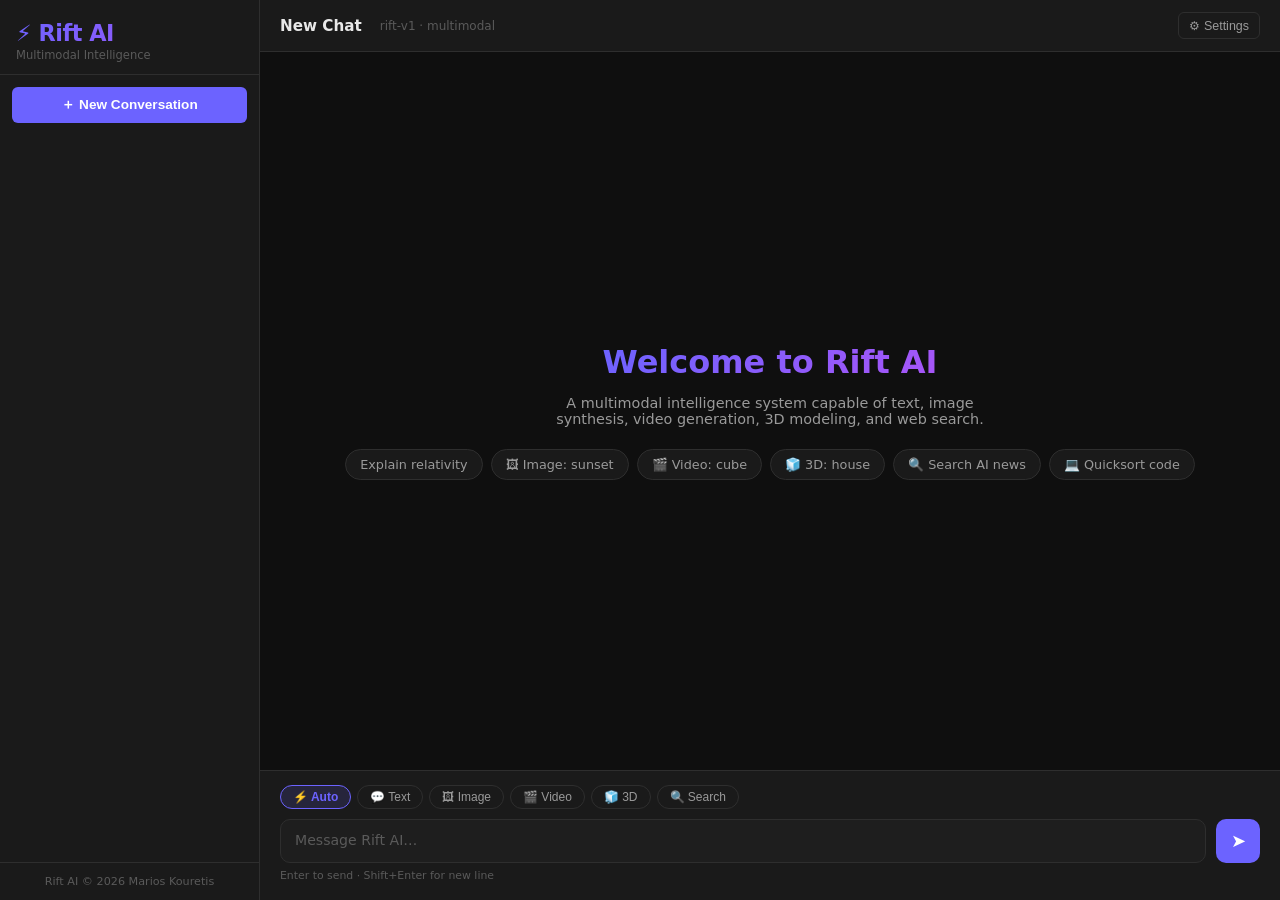
==== index.html @ 4d42db23 "Add files via upload" ====
<!-- Copyright (c) 2026 Marios Kouretis. All Rights Reserved. -->
<!DOCTYPE html>
<html lang="en">
<head>
  <meta charset="UTF-8" />
  <meta name="viewport" content="width=device-width, initial-scale=1.0" />
  <title>Rift AI</title>
  <style>
    /* ===== Reset & Base ===== */
    *, *::before, *::after { box-sizing: border-box; margin: 0; padding: 0; }
    :root {
      --bg-primary: #0f0f0f;
      --bg-secondary: #1a1a1a;
      --bg-tertiary: #242424;
      --bg-input: #1e1e1e;
      --border: #2e2e2e;
      --text-primary: #e8e8e8;
      --text-secondary: #9a9a9a;
      --text-muted: #5a5a5a;
      --accent: #6c63ff;
      --accent-hover: #7d75ff;
      --accent-dim: rgba(108,99,255,0.15);
      --user-bubble: #2c2a4a;
      --ai-bubble: #1e1e2e;
      --success: #4caf7d;
      --error: #e05c5c;
      --warning: #e0aa5c;
      --code-bg: #141414;
      --radius: 12px;
      --radius-sm: 6px;
      --shadow: 0 2px 12px rgba(0,0,0,0.5);
      --font: 'Segoe UI', system-ui, -apple-system, sans-serif;
      --mono: 'Cascadia Code', 'Fira Code', 'Consolas', monospace;
    }
    html, body { height: 100%; overflow: hidden; }
    body {
      font-family: var(--font);
      background: var(--bg-primary);
      color: var(--text-primary);
      display: flex;
      height: 100vh;
    }

    /* ===== Scrollbar ===== */
    ::-webkit-scrollbar { width: 5px; height: 5px; }
    ::-webkit-scrollbar-track { background: transparent; }
    ::-webkit-scrollbar-thumb { background: var(--border); border-radius: 4px; }
    ::-webkit-scrollbar-thumb:hover { background: #444; }

    /* ===== Sidebar ===== */
    #sidebar {
      width: 260px;
      min-width: 260px;
      background: var(--bg-secondary);
      border-right: 1px solid var(--border);
      display: flex;
      flex-direction: column;
      transition: transform 0.3s ease;
      z-index: 10;
    }
    #sidebar-header {
      padding: 20px 16px 12px;
      border-bottom: 1px solid var(--border);
    }
    #sidebar-header h1 {
      font-size: 1.4rem;
      font-weight: 700;
      letter-spacing: -0.5px;
      background: linear-gradient(135deg, #6c63ff, #a855f7);
      -webkit-background-clip: text;
      -webkit-text-fill-color: transparent;
      background-clip: text;
    }
    #sidebar-header p { font-size: 0.72rem; color: var(--text-muted); margin-top: 2px; }
    #new-chat-btn {
      margin: 12px 12px 8px;
      padding: 9px 14px;
      background: var(--accent);
      color: #fff;
      border: none;
      border-radius: var(--radius-sm);
      cursor: pointer;
      font-size: 0.85rem;
      font-weight: 600;
      transition: background 0.2s;
      width: calc(100% - 24px);
    }
    #new-chat-btn:hover { background: var(--accent-hover); }
    #conversations-list {
      flex: 1;
      overflow-y: auto;
      padding: 4px 8px;
    }
    .conv-item {
      padding: 9px 10px;
      border-radius: var(--radius-sm);
      cursor: pointer;
      margin-bottom: 2px;
      transition: background 0.15s;
      position: relative;
    }
    .conv-item:hover { background: var(--bg-tertiary); }
    .conv-item.active { background: var(--accent-dim); border-left: 2px solid var(--accent); }
    .conv-item-title {
      font-size: 0.82rem;
      color: var(--text-primary);
      white-space: nowrap;
      overflow: hidden;
      text-overflow: ellipsis;
    }
    .conv-item-meta { font-size: 0.7rem; color: var(--text-muted); margin-top: 2px; }
    .conv-delete-btn {
      position: absolute;
      right: 6px;
      top: 50%;
      transform: translateY(-50%);
      background: none;
      border: none;
      color: var(--text-muted);
      cursor: pointer;
      font-size: 0.9rem;
      opacity: 0;
      transition: opacity 0.15s, color 0.15s;
      padding: 2px 4px;
    }
    .conv-item:hover .conv-delete-btn { opacity: 1; }
    .conv-delete-btn:hover { color: var(--error); }
    #sidebar-footer {
      padding: 12px;
      border-top: 1px solid var(--border);
      font-size: 0.7rem;
      color: var(--text-muted);
      text-align: center;
    }

    /* ===== Main ===== */
    #main {
      flex: 1;
      display: flex;
      flex-direction: column;
      overflow: hidden;
      background: var(--bg-primary);
    }

    /* ===== Topbar ===== */
    #topbar {
      display: flex;
      align-items: center;
      padding: 12px 20px;
      border-bottom: 1px solid var(--border);
      background: var(--bg-secondary);
      gap: 12px;
    }
    #topbar-title { font-size: 0.95rem; font-weight: 600; color: var(--text-primary); }
    #topbar-model { font-size: 0.75rem; color: var(--text-muted); margin-left: 6px; }
    #settings-toggle {
      margin-left: auto;
      background: none;
      border: 1px solid var(--border);
      color: var(--text-secondary);
      padding: 5px 10px;
      border-radius: var(--radius-sm);
      cursor: pointer;
      font-size: 0.78rem;
      transition: border-color 0.2s, color 0.2s;
    }
    #settings-toggle:hover { border-color: var(--accent); color: var(--accent); }
    #menu-btn {
      display: none;
      background: none;
      border: none;
      color: var(--text-secondary);
      font-size: 1.3rem;
      cursor: pointer;
      padding: 4px 6px;
    }

    /* ===== Settings Panel ===== */
    #settings-panel {
      background: var(--bg-secondary);
      border-bottom: 1px solid var(--border);
      padding: 14px 20px;
      display: none;
      gap: 20px;
      flex-wrap: wrap;
      align-items: center;
    }
    #settings-panel.open { display: flex; }
    .setting-group { display: flex; flex-direction: column; gap: 5px; }
    .setting-group label { font-size: 0.72rem; color: var(--text-secondary); }
    .setting-group select,
    .setting-group input[type=range],
    .setting-group input[type=number] {
      background: var(--bg-input);
      border: 1px solid var(--border);
      color: var(--text-primary);
      border-radius: var(--radius-sm);
      padding: 5px 9px;
      font-size: 0.8rem;
      outline: none;
    }
    .setting-group select:focus,
    .setting-group input:focus { border-color: var(--accent); }
    .setting-group input[type=range] { padding: 0; width: 120px; accent-color: var(--accent); cursor: pointer; }
    .setting-value { font-size: 0.75rem; color: var(--accent); }

    /* ===== Chat Area ===== */
    #chat-area {
      flex: 1;
      overflow-y: auto;
      padding: 20px;
      display: flex;
      flex-direction: column;
      gap: 16px;
    }

    /* ===== Messages ===== */
    .message {
      display: flex;
      gap: 10px;
      animation: fadeSlideIn 0.25s ease forwards;
      max-width: 820px;
    }
    @keyframes fadeSlideIn {
      from { opacity: 0; transform: translateY(10px); }
      to   { opacity: 1; transform: translateY(0); }
    }
    .message.user { flex-direction: row-reverse; align-self: flex-end; }
    .message.assistant { align-self: flex-start; }
    .avatar {
      width: 32px;
      height: 32px;
      border-radius: 50%;
      display: flex;
      align-items: center;
      justify-content: center;
      font-size: 0.85rem;
      font-weight: 700;
      flex-shrink: 0;
      margin-top: 2px;
    }
    .user .avatar { background: var(--accent); color: #fff; }
    .assistant .avatar { background: linear-gradient(135deg, #4a4a8a, #6c63ff); color: #fff; }
    .bubble {
      padding: 11px 15px;
      border-radius: var(--radius);
      font-size: 0.88rem;
      line-height: 1.6;
      max-width: 680px;
      word-break: break-word;
    }
    .user .bubble {
      background: var(--user-bubble);
      border-bottom-right-radius: 3px;
    }
    .assistant .bubble {
      background: var(--ai-bubble);
      border-bottom-left-radius: 3px;
    }
    .msg-meta {
      font-size: 0.68rem;
      color: var(--text-muted);
      margin-top: 4px;
      padding: 0 2px;
    }
    .user .msg-meta { text-align: right; }

    /* ===== Media in bubbles ===== */
    .bubble img {
      max-width: 100%;
      max-height: 380px;
      border-radius: 8px;
      margin-top: 8px;
      display: block;
    }
    .bubble video, .bubble img.gif {
      max-width: 100%;
      border-radius: 8px;
      margin-top: 8px;
      display: block;
    }
    .download-link {
      display: inline-flex;
      align-items: center;
      gap: 6px;
      margin-top: 8px;
      padding: 6px 12px;
      background: var(--accent-dim);
      border: 1px solid var(--accent);
      color: var(--accent);
      border-radius: var(--radius-sm);
      font-size: 0.8rem;
      text-decoration: none;
      transition: background 0.2s;
    }
    .download-link:hover { background: var(--accent); color: #fff; }

    /* ===== Thinking section ===== */
    .thinking-toggle {
      background: none;
      border: 1px solid var(--border);
      color: var(--text-secondary);
      font-size: 0.75rem;
      padding: 4px 10px;
      border-radius: var(--radius-sm);
      cursor: pointer;
      margin-top: 8px;
      transition: border-color 0.2s;
    }
    .thinking-toggle:hover { border-color: var(--accent); color: var(--accent); }
    .thinking-content {
      display: none;
      margin-top: 8px;
      padding: 10px;
      background: var(--bg-tertiary);
      border-left: 2px solid var(--accent);
      border-radius: 0 var(--radius-sm) var(--radius-sm) 0;
      font-size: 0.8rem;
      color: var(--text-secondary);
      line-height: 1.5;
    }
    .thinking-content.open { display: block; }

    /* ===== Code blocks ===== */
    .code-block {
      position: relative;
      margin: 10px 0;
      background: var(--code-bg);
      border: 1px solid var(--border);
      border-radius: var(--radius-sm);
      overflow: hidden;
    }
    .code-block-header {
      display: flex;
      justify-content: space-between;
      align-items: center;
      padding: 5px 12px;
      background: #1a1a1a;
      border-bottom: 1px solid var(--border);
      font-size: 0.7rem;
      color: var(--text-muted);
    }
    .copy-btn {
      background: none;
      border: none;
      color: var(--text-muted);
      cursor: pointer;
      font-size: 0.72rem;
      padding: 2px 6px;
      border-radius: 3px;
      transition: color 0.2s, background 0.2s;
    }
    .copy-btn:hover { color: var(--accent); background: var(--accent-dim); }
    .code-block pre {
      padding: 12px 14px;
      overflow-x: auto;
      font-family: var(--mono);
      font-size: 0.82rem;
      line-height: 1.55;
      color: #c9d1d9;
      white-space: pre;
    }

    /* ===== Search results ===== */
    .search-results {
      margin-top: 10px;
      display: flex;
      flex-direction: column;
      gap: 6px;
    }
    .search-result-item {
      padding: 8px 10px;
      background: var(--bg-tertiary);
      border-left: 2px solid var(--accent);
      border-radius: 0 var(--radius-sm) var(--radius-sm) 0;
      font-size: 0.8rem;
    }
    .search-result-item a { color: var(--accent); text-decoration: none; }
    .search-result-item a:hover { text-decoration: underline; }
    .search-result-snippet { color: var(--text-secondary); font-size: 0.75rem; margin-top: 2px; }

    /* ===== Typing indicator ===== */
    #typing-indicator {
      display: none;
      align-items: center;
      gap: 10px;
      padding: 4px 0;
      animation: fadeSlideIn 0.2s ease;
    }
    #typing-indicator.visible { display: flex; }
    .typing-dots {
      display: flex;
      gap: 4px;
      padding: 12px 16px;
      background: var(--ai-bubble);
      border-radius: var(--radius);
      border-bottom-left-radius: 3px;
    }
    .typing-dot {
      width: 7px;
      height: 7px;
      background: var(--text-muted);
      border-radius: 50%;
      animation: bounce 1.2s infinite;
    }
    .typing-dot:nth-child(2) { animation-delay: 0.2s; }
    .typing-dot:nth-child(3) { animation-delay: 0.4s; }
    @keyframes bounce {
      0%, 60%, 100% { transform: translateY(0); }
      30% { transform: translateY(-6px); }
    }

    /* ===== Welcome screen ===== */
    #welcome {
      display: flex;
      flex-direction: column;
      align-items: center;
      justify-content: center;
      flex: 1;
      gap: 14px;
      text-align: center;
      padding: 40px;
    }
    #welcome h2 {
      font-size: 2rem;
      font-weight: 700;
      background: linear-gradient(135deg, #6c63ff, #a855f7);
      -webkit-background-clip: text;
      -webkit-text-fill-color: transparent;
      background-clip: text;
    }
    #welcome p { color: var(--text-secondary); font-size: 0.9rem; max-width: 480px; }
    .welcome-chips {
      display: flex;
      flex-wrap: wrap;
      gap: 8px;
      justify-content: center;
      margin-top: 8px;
    }
    .chip {
      padding: 7px 14px;
      background: var(--bg-secondary);
      border: 1px solid var(--border);
      border-radius: 20px;
      font-size: 0.8rem;
      cursor: pointer;
      color: var(--text-secondary);
      transition: border-color 0.2s, color 0.2s;
    }
    .chip:hover { border-color: var(--accent); color: var(--accent); }

    /* ===== Input area ===== */
    #input-area {
      padding: 14px 20px 18px;
      background: var(--bg-secondary);
      border-top: 1px solid var(--border);
    }
    #modality-bar {
      display: flex;
      gap: 6px;
      margin-bottom: 10px;
      flex-wrap: wrap;
    }
    .modality-btn {
      padding: 4px 12px;
      border-radius: 14px;
      font-size: 0.75rem;
      border: 1px solid var(--border);
      background: none;
      color: var(--text-secondary);
      cursor: pointer;
      transition: all 0.2s;
    }
    .modality-btn:hover { border-color: var(--accent); color: var(--accent); }
    .modality-btn.active {
      background: var(--accent-dim);
      border-color: var(--accent);
      color: var(--accent);
      font-weight: 600;
    }
    #input-row {
      display: flex;
      gap: 10px;
      align-items: flex-end;
    }
    #user-input {
      flex: 1;
      background: var(--bg-input);
      border: 1px solid var(--border);
      color: var(--text-primary);
      padding: 10px 14px;
      border-radius: 10px;
      font-size: 0.88rem;
      font-family: var(--font);
      resize: none;
      outline: none;
      min-height: 44px;
      max-height: 160px;
      overflow-y: auto;
      line-height: 1.5;
      transition: border-color 0.2s;
    }
    #user-input:focus { border-color: var(--accent); }
    #user-input::placeholder { color: var(--text-muted); }
    #send-btn {
      width: 44px;
      height: 44px;
      background: var(--accent);
      border: none;
      border-radius: 10px;
      color: #fff;
      cursor: pointer;
      font-size: 1.1rem;
      display: flex;
      align-items: center;
      justify-content: center;
      transition: background 0.2s, transform 0.15s;
      flex-shrink: 0;
    }
    #send-btn:hover { background: var(--accent-hover); }
    #send-btn:active { transform: scale(0.94); }
    #send-btn:disabled { background: var(--border); cursor: not-allowed; }
    #input-hint { font-size: 0.68rem; color: var(--text-muted); margin-top: 6px; }

    /* ===== Inline markdown ===== */
    .bubble strong { color: #c3bcff; }
    .bubble em { font-style: italic; color: var(--text-secondary); }
    .bubble code {
      background: var(--code-bg);
      padding: 1px 5px;
      border-radius: 3px;
      font-family: var(--mono);
      font-size: 0.82em;
      color: #f0a0a0;
    }
    .bubble ul, .bubble ol { padding-left: 20px; margin: 6px 0; }
    .bubble li { margin: 3px 0; }
    .bubble p { margin: 4px 0; }
    .bubble h1, .bubble h2, .bubble h3 { margin: 8px 0 4px; font-weight: 600; }
    .bubble h1 { font-size: 1.1em; }
    .bubble h2 { font-size: 1em; }
    .bubble h3 { font-size: 0.95em; }
    .bubble a { color: var(--accent); }
    .bubble blockquote {
      border-left: 2px solid var(--accent);
      padding-left: 10px;
      margin: 6px 0;
      color: var(--text-secondary);
      font-style: italic;
    }
    .bubble hr { border: none; border-top: 1px solid var(--border); margin: 8px 0; }

    /* ===== Notification toast ===== */
    #toast {
      position: fixed;
      bottom: 80px;
      right: 20px;
      background: var(--bg-tertiary);
      border: 1px solid var(--border);
      color: var(--text-primary);
      padding: 10px 16px;
      border-radius: var(--radius-sm);
      font-size: 0.82rem;
      opacity: 0;
      pointer-events: none;
      transition: opacity 0.3s;
      z-index: 100;
    }
    #toast.show { opacity: 1; }

    /* ===== Responsive ===== */
    @media (max-width: 640px) {
      #sidebar { position: fixed; left: 0; top: 0; bottom: 0; transform: translateX(-100%); }
      #sidebar.open { transform: translateX(0); box-shadow: var(--shadow); }
      #menu-btn { display: block; }
      .bubble { max-width: 90vw; }
    }
  </style>
</head>
<body>

<!-- Sidebar -->
<nav id="sidebar">
  <div id="sidebar-header">
    <h1>⚡ Rift AI</h1>
    <p>Multimodal Intelligence</p>
  </div>
  <button id="new-chat-btn">＋ New Conversation</button>
  <div id="conversations-list"></div>
  <div id="sidebar-footer">Rift AI © 2026 Marios Kouretis</div>
</nav>

<!-- Main area -->
<div id="main">
  <!-- Topbar -->
  <header id="topbar">
    <button id="menu-btn" title="Toggle sidebar">☰</button>
    <span id="topbar-title">Chat</span>
    <span id="topbar-model">rift-v1 · multimodal</span>
    <button id="settings-toggle">⚙ Settings</button>
  </header>

  <!-- Settings panel -->
  <div id="settings-panel">
    <div class="setting-group">
      <label>Temperature</label>
      <div style="display:flex;align-items:center;gap:8px">
        <input type="range" id="temp-slider" min="0" max="1" step="0.05" value="0.7" />
        <span class="setting-value" id="temp-val">0.70</span>
      </div>
    </div>
    <div class="setting-group">
      <label>Max Tokens</label>
      <input type="number" id="max-tokens-input" value="512" min="64" max="4096" style="width:80px" />
    </div>
  </div>

  <!-- Chat messages -->
  <div id="chat-area">
    <div id="welcome">
      <h2>Welcome to Rift AI</h2>
      <p>A multimodal intelligence system capable of text, image synthesis, video generation, 3D modeling, and web search.</p>
      <div class="welcome-chips">
        <div class="chip" data-prompt="Explain the theory of relativity">Explain relativity</div>
        <div class="chip" data-prompt="Generate an image of a sunset over the ocean" data-modality="image">🖼 Image: sunset</div>
        <div class="chip" data-prompt="Create a short video of a spinning cube" data-modality="video">🎬 Video: cube</div>
        <div class="chip" data-prompt="Generate a 3D model of a simple house" data-modality="3d">🧊 3D: house</div>
        <div class="chip" data-prompt="Search for latest AI news" data-modality="search">🔍 Search AI news</div>
        <div class="chip" data-prompt="Write a Python quicksort function">💻 Quicksort code</div>
      </div>
    </div>
    <div id="typing-indicator">
      <div class="avatar" style="background:linear-gradient(135deg,#4a4a8a,#6c63ff);color:#fff">R</div>
      <div class="typing-dots">
        <div class="typing-dot"></div>
        <div class="typing-dot"></div>
        <div class="typing-dot"></div>
      </div>
    </div>
  </div>

  <!-- Input area -->
  <div id="input-area">
    <div id="modality-bar">
      <button class="modality-btn active" data-modality="auto">⚡ Auto</button>
      <button class="modality-btn" data-modality="text">💬 Text</button>
      <button class="modality-btn" data-modality="image">🖼 Image</button>
      <button class="modality-btn" data-modality="video">🎬 Video</button>
      <button class="modality-btn" data-modality="3d">🧊 3D</button>
      <button class="modality-btn" data-modality="search">🔍 Search</button>
    </div>
    <div id="input-row">
      <textarea id="user-input" rows="1" placeholder="Message Rift AI…"></textarea>
      <button id="send-btn" title="Send (Enter)">➤</button>
    </div>
    <div id="input-hint">Enter to send · Shift+Enter for new line</div>
  </div>
</div>

<div id="toast"></div>

<script src="0103905.js"></script>
</body>
</html>
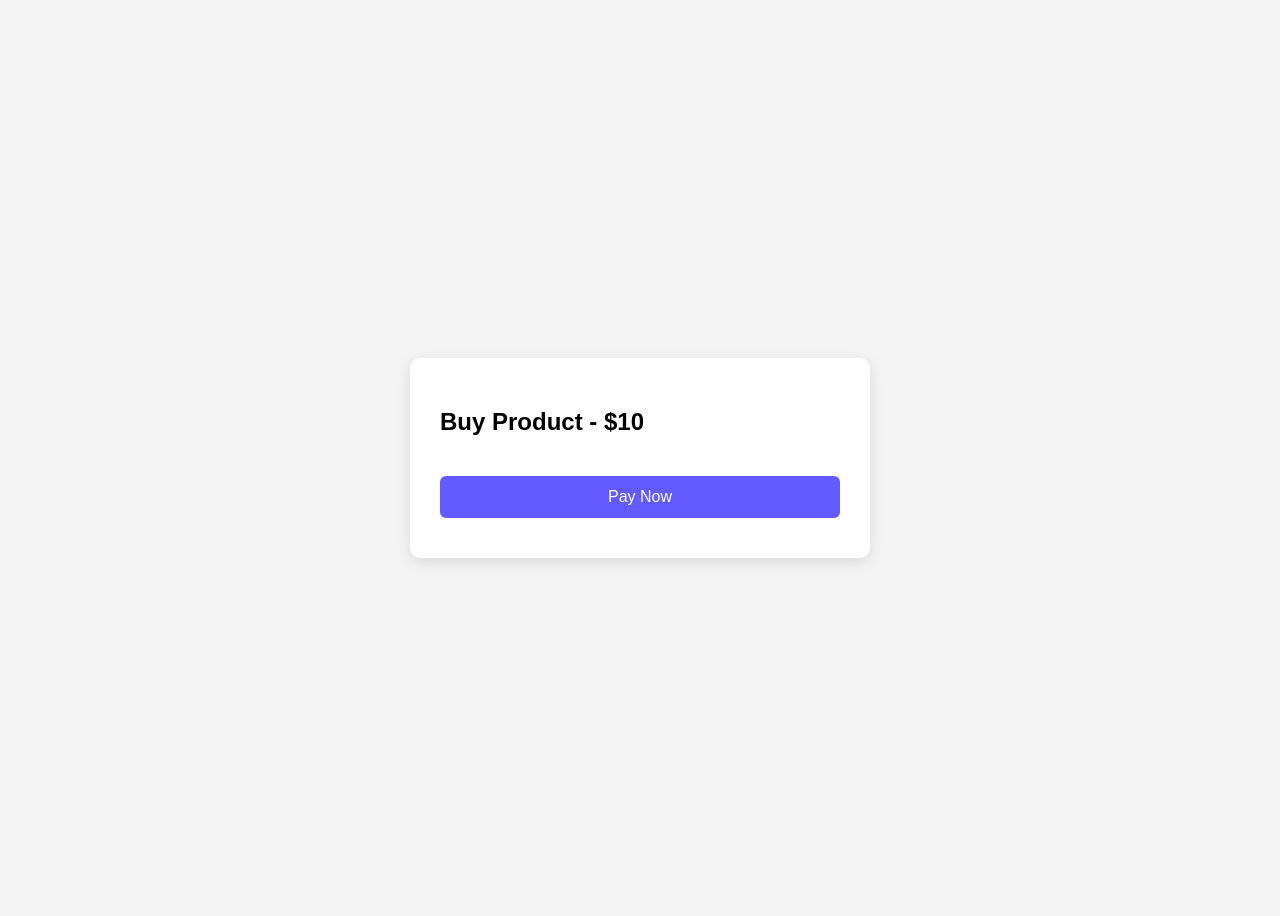
==== commit 16b7caf6: "Add files via upload" ====
--- a/index.html
+++ b/index.html
@@ -1,664 +1,23 @@
-<!-- Copyright (c) 2026 Marios Kouretis. All Rights Reserved. -->
 <!DOCTYPE html>
-<html lang="en">
+<html>
 <head>
-  <meta charset="UTF-8" />
-  <meta name="viewport" content="width=device-width, initial-scale=1.0" />
-  <title>Rift AI</title>
-  <style>
-    /* ===== Reset & Base ===== */
-    *, *::before, *::after { box-sizing: border-box; margin: 0; padding: 0; }
-    :root {
-      --bg-primary: #0f0f0f;
-      --bg-secondary: #1a1a1a;
-      --bg-tertiary: #242424;
-      --bg-input: #1e1e1e;
-      --border: #2e2e2e;
-      --text-primary: #e8e8e8;
-      --text-secondary: #9a9a9a;
-      --text-muted: #5a5a5a;
-      --accent: #6c63ff;
-      --accent-hover: #7d75ff;
-      --accent-dim: rgba(108,99,255,0.15);
-      --user-bubble: #2c2a4a;
-      --ai-bubble: #1e1e2e;
-      --success: #4caf7d;
-      --error: #e05c5c;
-      --warning: #e0aa5c;
-      --code-bg: #141414;
-      --radius: 12px;
-      --radius-sm: 6px;
-      --shadow: 0 2px 12px rgba(0,0,0,0.5);
-      --font: 'Segoe UI', system-ui, -apple-system, sans-serif;
-      --mono: 'Cascadia Code', 'Fira Code', 'Consolas', monospace;
-    }
-    html, body { height: 100%; overflow: hidden; }
-    body {
-      font-family: var(--font);
-      background: var(--bg-primary);
-      color: var(--text-primary);
-      display: flex;
-      height: 100vh;
-    }
-
-    /* ===== Scrollbar ===== */
-    ::-webkit-scrollbar { width: 5px; height: 5px; }
-    ::-webkit-scrollbar-track { background: transparent; }
-    ::-webkit-scrollbar-thumb { background: var(--border); border-radius: 4px; }
-    ::-webkit-scrollbar-thumb:hover { background: #444; }
-
-    /* ===== Sidebar ===== */
-    #sidebar {
-      width: 260px;
-      min-width: 260px;
-      background: var(--bg-secondary);
-      border-right: 1px solid var(--border);
-      display: flex;
-      flex-direction: column;
-      transition: transform 0.3s ease;
-      z-index: 10;
-    }
-    #sidebar-header {
-      padding: 20px 16px 12px;
-      border-bottom: 1px solid var(--border);
-    }
-    #sidebar-header h1 {
-      font-size: 1.4rem;
-      font-weight: 700;
-      letter-spacing: -0.5px;
-      background: linear-gradient(135deg, #6c63ff, #a855f7);
-      -webkit-background-clip: text;
-      -webkit-text-fill-color: transparent;
-      background-clip: text;
-    }
-    #sidebar-header p { font-size: 0.72rem; color: var(--text-muted); margin-top: 2px; }
-    #new-chat-btn {
-      margin: 12px 12px 8px;
-      padding: 9px 14px;
-      background: var(--accent);
-      color: #fff;
-      border: none;
-      border-radius: var(--radius-sm);
-      cursor: pointer;
-      font-size: 0.85rem;
-      font-weight: 600;
-      transition: background 0.2s;
-      width: calc(100% - 24px);
-    }
-    #new-chat-btn:hover { background: var(--accent-hover); }
-    #conversations-list {
-      flex: 1;
-      overflow-y: auto;
-      padding: 4px 8px;
-    }
-    .conv-item {
-      padding: 9px 10px;
-      border-radius: var(--radius-sm);
-      cursor: pointer;
-      margin-bottom: 2px;
-      transition: background 0.15s;
-      position: relative;
-    }
-    .conv-item:hover { background: var(--bg-tertiary); }
-    .conv-item.active { background: var(--accent-dim); border-left: 2px solid var(--accent); }
-    .conv-item-title {
-      font-size: 0.82rem;
-      color: var(--text-primary);
-      white-space: nowrap;
-      overflow: hidden;
-      text-overflow: ellipsis;
-    }
-    .conv-item-meta { font-size: 0.7rem; color: var(--text-muted); margin-top: 2px; }
-    .conv-delete-btn {
-      position: absolute;
-      right: 6px;
-      top: 50%;
-      transform: translateY(-50%);
-      background: none;
-      border: none;
-      color: var(--text-muted);
-      cursor: pointer;
-      font-size: 0.9rem;
-      opacity: 0;
-      transition: opacity 0.15s, color 0.15s;
-      padding: 2px 4px;
-    }
-    .conv-item:hover .conv-delete-btn { opacity: 1; }
-    .conv-delete-btn:hover { color: var(--error); }
-    #sidebar-footer {
-      padding: 12px;
-      border-top: 1px solid var(--border);
-      font-size: 0.7rem;
-      color: var(--text-muted);
-      text-align: center;
-    }
-
-    /* ===== Main ===== */
-    #main {
-      flex: 1;
-      display: flex;
-      flex-direction: column;
-      overflow: hidden;
-      background: var(--bg-primary);
-    }
-
-    /* ===== Topbar ===== */
-    #topbar {
-      display: flex;
-      align-items: center;
-      padding: 12px 20px;
-      border-bottom: 1px solid var(--border);
-      background: var(--bg-secondary);
-      gap: 12px;
-    }
-    #topbar-title { font-size: 0.95rem; font-weight: 600; color: var(--text-primary); }
-    #topbar-model { font-size: 0.75rem; color: var(--text-muted); margin-left: 6px; }
-    #settings-toggle {
-      margin-left: auto;
-      background: none;
-      border: 1px solid var(--border);
-      color: var(--text-secondary);
-      padding: 5px 10px;
-      border-radius: var(--radius-sm);
-      cursor: pointer;
-      font-size: 0.78rem;
-      transition: border-color 0.2s, color 0.2s;
-    }
-    #settings-toggle:hover { border-color: var(--accent); color: var(--accent); }
-    #menu-btn {
-      display: none;
-      background: none;
-      border: none;
-      color: var(--text-secondary);
-      font-size: 1.3rem;
-      cursor: pointer;
-      padding: 4px 6px;
-    }
-
-    /* ===== Settings Panel ===== */
-    #settings-panel {
-      background: var(--bg-secondary);
-      border-bottom: 1px solid var(--border);
-      padding: 14px 20px;
-      display: none;
-      gap: 20px;
-      flex-wrap: wrap;
-      align-items: center;
-    }
-    #settings-panel.open { display: flex; }
-    .setting-group { display: flex; flex-direction: column; gap: 5px; }
-    .setting-group label { font-size: 0.72rem; color: var(--text-secondary); }
-    .setting-group select,
-    .setting-group input[type=range],
-    .setting-group input[type=number] {
-      background: var(--bg-input);
-      border: 1px solid var(--border);
-      color: var(--text-primary);
-      border-radius: var(--radius-sm);
-      padding: 5px 9px;
-      font-size: 0.8rem;
-      outline: none;
-    }
-    .setting-group select:focus,
-    .setting-group input:focus { border-color: var(--accent); }
-    .setting-group input[type=range] { padding: 0; width: 120px; accent-color: var(--accent); cursor: pointer; }
-    .setting-value { font-size: 0.75rem; color: var(--accent); }
-
-    /* ===== Chat Area ===== */
-    #chat-area {
-      flex: 1;
-      overflow-y: auto;
-      padding: 20px;
-      display: flex;
-      flex-direction: column;
-      gap: 16px;
-    }
-
-    /* ===== Messages ===== */
-    .message {
-      display: flex;
-      gap: 10px;
-      animation: fadeSlideIn 0.25s ease forwards;
-      max-width: 820px;
-    }
-    @keyframes fadeSlideIn {
-      from { opacity: 0; transform: translateY(10px); }
-      to   { opacity: 1; transform: translateY(0); }
-    }
-    .message.user { flex-direction: row-reverse; align-self: flex-end; }
-    .message.assistant { align-self: flex-start; }
-    .avatar {
-      width: 32px;
-      height: 32px;
-      border-radius: 50%;
-      display: flex;
-      align-items: center;
-      justify-content: center;
-      font-size: 0.85rem;
-      font-weight: 700;
-      flex-shrink: 0;
-      margin-top: 2px;
-    }
-    .user .avatar { background: var(--accent); color: #fff; }
-    .assistant .avatar { background: linear-gradient(135deg, #4a4a8a, #6c63ff); color: #fff; }
-    .bubble {
-      padding: 11px 15px;
-      border-radius: var(--radius);
-      font-size: 0.88rem;
-      line-height: 1.6;
-      max-width: 680px;
-      word-break: break-word;
-    }
-    .user .bubble {
-      background: var(--user-bubble);
-      border-bottom-right-radius: 3px;
-    }
-    .assistant .bubble {
-      background: var(--ai-bubble);
-      border-bottom-left-radius: 3px;
-    }
-    .msg-meta {
-      font-size: 0.68rem;
-      color: var(--text-muted);
-      margin-top: 4px;
-      padding: 0 2px;
-    }
-    .user .msg-meta { text-align: right; }
-
-    /* ===== Media in bubbles ===== */
-    .bubble img {
-      max-width: 100%;
-      max-height: 380px;
-      border-radius: 8px;
-      margin-top: 8px;
-      display: block;
-    }
-    .bubble video, .bubble img.gif {
-      max-width: 100%;
-      border-radius: 8px;
-      margin-top: 8px;
-      display: block;
-    }
-    .download-link {
-      display: inline-flex;
-      align-items: center;
-      gap: 6px;
-      margin-top: 8px;
-      padding: 6px 12px;
-      background: var(--accent-dim);
-      border: 1px solid var(--accent);
-      color: var(--accent);
-      border-radius: var(--radius-sm);
-      font-size: 0.8rem;
-      text-decoration: none;
-      transition: background 0.2s;
-    }
-    .download-link:hover { background: var(--accent); color: #fff; }
-
-    /* ===== Thinking section ===== */
-    .thinking-toggle {
-      background: none;
-      border: 1px solid var(--border);
-      color: var(--text-secondary);
-      font-size: 0.75rem;
-      padding: 4px 10px;
-      border-radius: var(--radius-sm);
-      cursor: pointer;
-      margin-top: 8px;
-      transition: border-color 0.2s;
-    }
-    .thinking-toggle:hover { border-color: var(--accent); color: var(--accent); }
-    .thinking-content {
-      display: none;
-      margin-top: 8px;
-      padding: 10px;
-      background: var(--bg-tertiary);
-      border-left: 2px solid var(--accent);
-      border-radius: 0 var(--radius-sm) var(--radius-sm) 0;
-      font-size: 0.8rem;
-      color: var(--text-secondary);
-      line-height: 1.5;
-    }
-    .thinking-content.open { display: block; }
-
-    /* ===== Code blocks ===== */
-    .code-block {
-      position: relative;
-      margin: 10px 0;
-      background: var(--code-bg);
-      border: 1px solid var(--border);
-      border-radius: var(--radius-sm);
-      overflow: hidden;
-    }
-    .code-block-header {
-      display: flex;
-      justify-content: space-between;
-      align-items: center;
-      padding: 5px 12px;
-      background: #1a1a1a;
-      border-bottom: 1px solid var(--border);
-      font-size: 0.7rem;
-      color: var(--text-muted);
-    }
-    .copy-btn {
-      background: none;
-      border: none;
-      color: var(--text-muted);
-      cursor: pointer;
-      font-size: 0.72rem;
-      padding: 2px 6px;
-      border-radius: 3px;
-      transition: color 0.2s, background 0.2s;
-    }
-    .copy-btn:hover { color: var(--accent); background: var(--accent-dim); }
-    .code-block pre {
-      padding: 12px 14px;
-      overflow-x: auto;
-      font-family: var(--mono);
-      font-size: 0.82rem;
-      line-height: 1.55;
-      color: #c9d1d9;
-      white-space: pre;
-    }
-
-    /* ===== Search results ===== */
-    .search-results {
-      margin-top: 10px;
-      display: flex;
-      flex-direction: column;
-      gap: 6px;
-    }
-    .search-result-item {
-      padding: 8px 10px;
-      background: var(--bg-tertiary);
-      border-left: 2px solid var(--accent);
-      border-radius: 0 var(--radius-sm) var(--radius-sm) 0;
-      font-size: 0.8rem;
-    }
-    .search-result-item a { color: var(--accent); text-decoration: none; }
-    .search-result-item a:hover { text-decoration: underline; }
-    .search-result-snippet { color: var(--text-secondary); font-size: 0.75rem; margin-top: 2px; }
-
-    /* ===== Typing indicator ===== */
-    #typing-indicator {
-      display: none;
-      align-items: center;
-      gap: 10px;
-      padding: 4px 0;
-      animation: fadeSlideIn 0.2s ease;
-    }
-    #typing-indicator.visible { display: flex; }
-    .typing-dots {
-      display: flex;
-      gap: 4px;
-      padding: 12px 16px;
-      background: var(--ai-bubble);
-      border-radius: var(--radius);
-      border-bottom-left-radius: 3px;
-    }
-    .typing-dot {
-      width: 7px;
-      height: 7px;
-      background: var(--text-muted);
-      border-radius: 50%;
-      animation: bounce 1.2s infinite;
-    }
-    .typing-dot:nth-child(2) { animation-delay: 0.2s; }
-    .typing-dot:nth-child(3) { animation-delay: 0.4s; }
-    @keyframes bounce {
-      0%, 60%, 100% { transform: translateY(0); }
-      30% { transform: translateY(-6px); }
-    }
-
-    /* ===== Welcome screen ===== */
-    #welcome {
-      display: flex;
-      flex-direction: column;
-      align-items: center;
-      justify-content: center;
-      flex: 1;
-      gap: 14px;
-      text-align: center;
-      padding: 40px;
-    }
-    #welcome h2 {
-      font-size: 2rem;
-      font-weight: 700;
-      background: linear-gradient(135deg, #6c63ff, #a855f7);
-      -webkit-background-clip: text;
-      -webkit-text-fill-color: transparent;
-      background-clip: text;
-    }
-    #welcome p { color: var(--text-secondary); font-size: 0.9rem; max-width: 480px; }
-    .welcome-chips {
-      display: flex;
-      flex-wrap: wrap;
-      gap: 8px;
-      justify-content: center;
-      margin-top: 8px;
-    }
-    .chip {
-      padding: 7px 14px;
-      background: var(--bg-secondary);
-      border: 1px solid var(--border);
-      border-radius: 20px;
-      font-size: 0.8rem;
-      cursor: pointer;
-      color: var(--text-secondary);
-      transition: border-color 0.2s, color 0.2s;
-    }
-    .chip:hover { border-color: var(--accent); color: var(--accent); }
-
-    /* ===== Input area ===== */
-    #input-area {
-      padding: 14px 20px 18px;
-      background: var(--bg-secondary);
-      border-top: 1px solid var(--border);
-    }
-    #modality-bar {
-      display: flex;
-      gap: 6px;
-      margin-bottom: 10px;
-      flex-wrap: wrap;
-    }
-    .modality-btn {
-      padding: 4px 12px;
-      border-radius: 14px;
-      font-size: 0.75rem;
-      border: 1px solid var(--border);
-      background: none;
-      color: var(--text-secondary);
-      cursor: pointer;
-      transition: all 0.2s;
-    }
-    .modality-btn:hover { border-color: var(--accent); color: var(--accent); }
-    .modality-btn.active {
-      background: var(--accent-dim);
-      border-color: var(--accent);
-      color: var(--accent);
-      font-weight: 600;
-    }
-    #input-row {
-      display: flex;
-      gap: 10px;
-      align-items: flex-end;
-    }
-    #user-input {
-      flex: 1;
-      background: var(--bg-input);
-      border: 1px solid var(--border);
-      color: var(--text-primary);
-      padding: 10px 14px;
-      border-radius: 10px;
-      font-size: 0.88rem;
-      font-family: var(--font);
-      resize: none;
-      outline: none;
-      min-height: 44px;
-      max-height: 160px;
-      overflow-y: auto;
-      line-height: 1.5;
-      transition: border-color 0.2s;
-    }
-    #user-input:focus { border-color: var(--accent); }
-    #user-input::placeholder { color: var(--text-muted); }
-    #send-btn {
-      width: 44px;
-      height: 44px;
-      background: var(--accent);
-      border: none;
-      border-radius: 10px;
-      color: #fff;
-      cursor: pointer;
-      font-size: 1.1rem;
-      display: flex;
-      align-items: center;
-      justify-content: center;
-      transition: background 0.2s, transform 0.15s;
-      flex-shrink: 0;
-    }
-    #send-btn:hover { background: var(--accent-hover); }
-    #send-btn:active { transform: scale(0.94); }
-    #send-btn:disabled { background: var(--border); cursor: not-allowed; }
-    #input-hint { font-size: 0.68rem; color: var(--text-muted); margin-top: 6px; }
-
-    /* ===== Inline markdown ===== */
-    .bubble strong { color: #c3bcff; }
-    .bubble em { font-style: italic; color: var(--text-secondary); }
-    .bubble code {
-      background: var(--code-bg);
-      padding: 1px 5px;
-      border-radius: 3px;
-      font-family: var(--mono);
-      font-size: 0.82em;
-      color: #f0a0a0;
-    }
-    .bubble ul, .bubble ol { padding-left: 20px; margin: 6px 0; }
-    .bubble li { margin: 3px 0; }
-    .bubble p { margin: 4px 0; }
-    .bubble h1, .bubble h2, .bubble h3 { margin: 8px 0 4px; font-weight: 600; }
-    .bubble h1 { font-size: 1.1em; }
-    .bubble h2 { font-size: 1em; }
-    .bubble h3 { font-size: 0.95em; }
-    .bubble a { color: var(--accent); }
-    .bubble blockquote {
-      border-left: 2px solid var(--accent);
-      padding-left: 10px;
-      margin: 6px 0;
-      color: var(--text-secondary);
-      font-style: italic;
-    }
-    .bubble hr { border: none; border-top: 1px solid var(--border); margin: 8px 0; }
-
-    /* ===== Notification toast ===== */
-    #toast {
-      position: fixed;
-      bottom: 80px;
-      right: 20px;
-      background: var(--bg-tertiary);
-      border: 1px solid var(--border);
-      color: var(--text-primary);
-      padding: 10px 16px;
-      border-radius: var(--radius-sm);
-      font-size: 0.82rem;
-      opacity: 0;
-      pointer-events: none;
-      transition: opacity 0.3s;
-      z-index: 100;
-    }
-    #toast.show { opacity: 1; }
-
-    /* ===== Responsive ===== */
-    @media (max-width: 640px) {
-      #sidebar { position: fixed; left: 0; top: 0; bottom: 0; transform: translateX(-100%); }
-      #sidebar.open { transform: translateX(0); box-shadow: var(--shadow); }
-      #menu-btn { display: block; }
-      .bubble { max-width: 90vw; }
-    }
-  </style>
+  <title>Stripe Product Payment</title>
+  <script src="https://js.stripe.com/v3/"></script>
+  <link rel="stylesheet" href="style.css">
 </head>
 <body>
 
-<!-- Sidebar -->
-<nav id="sidebar">
-  <div id="sidebar-header">
-    <h1>⚡ Rift AI</h1>
-    <p>Multimodal Intelligence</p>
+  <div class="payment-container">
+    <h2>Buy Product - $10</h2>
+
+    <form id="payment-form">
+      <div id="payment-element"></div>
+      <button id="submit">Pay Now</button>
+      <div id="error-message"></div>
+    </form>
+
   </div>
-  <button id="new-chat-btn">＋ New Conversation</button>
-  <div id="conversations-list"></div>
-  <div id="sidebar-footer">Rift AI © 2026 Marios Kouretis</div>
-</nav>
-
-<!-- Main area -->
-<div id="main">
-  <!-- Topbar -->
-  <header id="topbar">
-    <button id="menu-btn" title="Toggle sidebar">☰</button>
-    <span id="topbar-title">Chat</span>
-    <span id="topbar-model">rift-v1 · multimodal</span>
-    <button id="settings-toggle">⚙ Settings</button>
-  </header>
-
-  <!-- Settings panel -->
-  <div id="settings-panel">
-    <div class="setting-group">
-      <label>Temperature</label>
-      <div style="display:flex;align-items:center;gap:8px">
-        <input type="range" id="temp-slider" min="0" max="1" step="0.05" value="0.7" />
-        <span class="setting-value" id="temp-val">0.70</span>
-      </div>
-    </div>
-    <div class="setting-group">
-      <label>Max Tokens</label>
-      <input type="number" id="max-tokens-input" value="512" min="64" max="4096" style="width:80px" />
-    </div>
-  </div>
-
-  <!-- Chat messages -->
-  <div id="chat-area">
-    <div id="welcome">
-      <h2>Welcome to Rift AI</h2>
-      <p>A multimodal intelligence system capable of text, image synthesis, video generation, 3D modeling, and web search.</p>
-      <div class="welcome-chips">
-        <div class="chip" data-prompt="Explain the theory of relativity">Explain relativity</div>
-        <div class="chip" data-prompt="Generate an image of a sunset over the ocean" data-modality="image">🖼 Image: sunset</div>
-        <div class="chip" data-prompt="Create a short video of a spinning cube" data-modality="video">🎬 Video: cube</div>
-        <div class="chip" data-prompt="Generate a 3D model of a simple house" data-modality="3d">🧊 3D: house</div>
-        <div class="chip" data-prompt="Search for latest AI news" data-modality="search">🔍 Search AI news</div>
-        <div class="chip" data-prompt="Write a Python quicksort function">💻 Quicksort code</div>
-      </div>
-    </div>
-    <div id="typing-indicator">
-      <div class="avatar" style="background:linear-gradient(135deg,#4a4a8a,#6c63ff);color:#fff">R</div>
-      <div class="typing-dots">
-        <div class="typing-dot"></div>
-        <div class="typing-dot"></div>
-        <div class="typing-dot"></div>
-      </div>
-    </div>
-  </div>
-
-  <!-- Input area -->
-  <div id="input-area">
-    <div id="modality-bar">
-      <button class="modality-btn active" data-modality="auto">⚡ Auto</button>
-      <button class="modality-btn" data-modality="text">💬 Text</button>
-      <button class="modality-btn" data-modality="image">🖼 Image</button>
-      <button class="modality-btn" data-modality="video">🎬 Video</button>
-      <button class="modality-btn" data-modality="3d">🧊 3D</button>
-      <button class="modality-btn" data-modality="search">🔍 Search</button>
-    </div>
-    <div id="input-row">
-      <textarea id="user-input" rows="1" placeholder="Message Rift AI…"></textarea>
-      <button id="send-btn" title="Send (Enter)">➤</button>
-    </div>
-    <div id="input-hint">Enter to send · Shift+Enter for new line</div>
-  </div>
-</div>
-
-<div id="toast"></div>
-
-<script src="0103905.js"></script>
+  <meta name="viewport" content="width=device-width, initial-scale=1.0">
+  <script src="script.js"></script>
 </body>
-</html>
+</html>
--- a/style.css
+++ b/style.css
@@ -0,0 +1,37 @@
+body {
+  font-family: Arial, sans-serif;
+  background: #f4f4f4;
+  display: flex;
+  justify-content: center;
+  align-items: center;
+  height: 100vh;
+}
+
+.payment-container {
+  background: white;
+  padding: 30px;
+  border-radius: 10px;
+  width: 400px;
+  box-shadow: 0 4px 15px rgba(0,0,0,0.1);
+}
+
+button {
+  margin-top: 20px;
+  width: 100%;
+  padding: 12px;
+  background: #635bff;
+  color: white;
+  border: none;
+  border-radius: 6px;
+  cursor: pointer;
+  font-size: 16px;
+}
+
+button:hover {
+  background: #4f46e5;
+}
+
+#error-message {
+  color: red;
+  margin-top: 10px;
+}
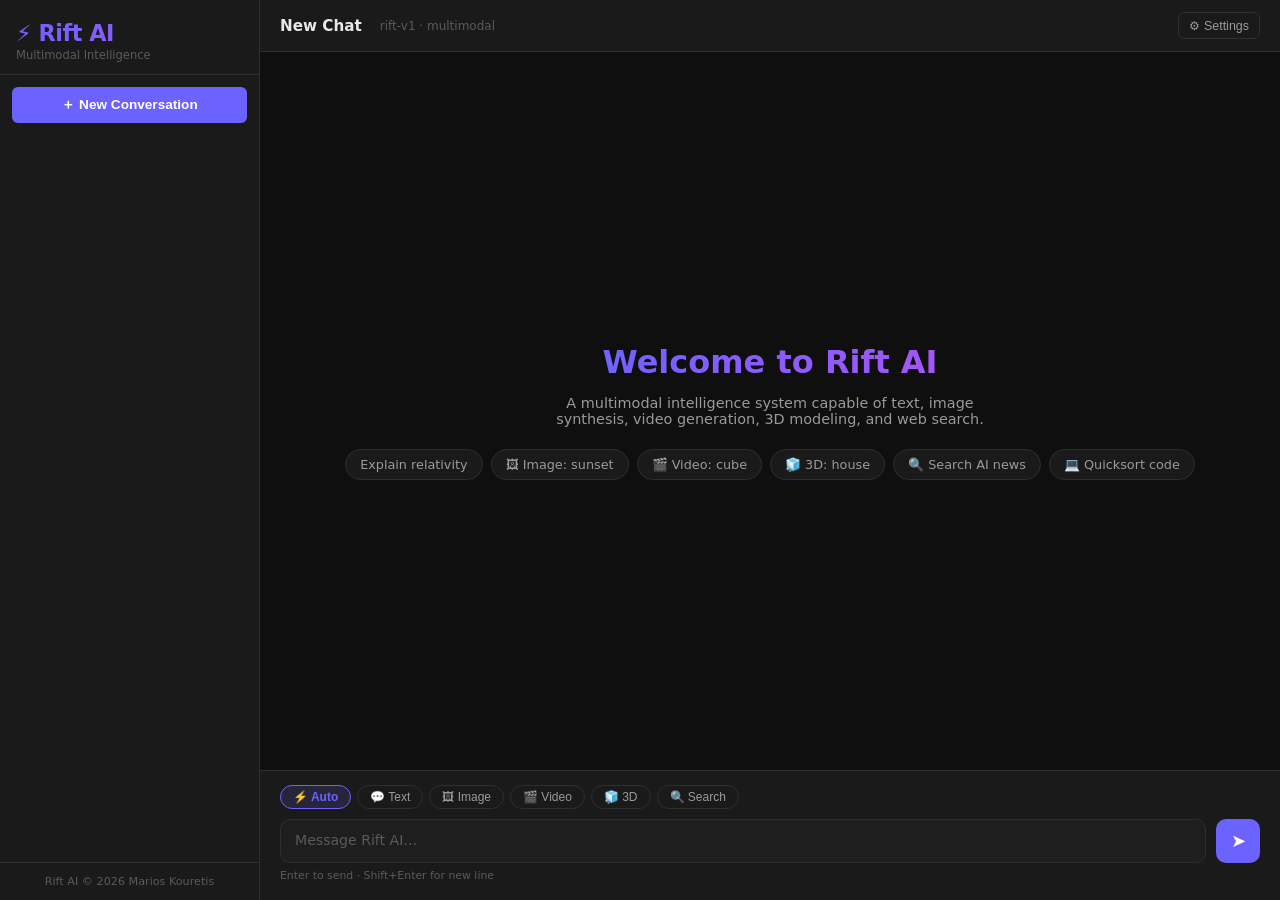
==== commit 137e1f5b: "Add files via upload" ====
--- a/index.html
+++ b/index.html
@@ -1,23 +1,684 @@
+<!-- Copyright (c) 2026 Marios Kouretis. All Rights Reserved. -->
 <!DOCTYPE html>
-<html>
+<html lang="en">
 <head>
-  <title>Stripe Product Payment</title>
-  <script src="https://js.stripe.com/v3/"></script>
-  <link rel="stylesheet" href="style.css">
+  <meta charset="UTF-8" />
+  <meta name="viewport" content="width=device-width, initial-scale=1.0" />
+  <title>Rift AI</title>
+  <style>
+    /* ===== Reset & Base ===== */
+    *, *::before, *::after { box-sizing: border-box; margin: 0; padding: 0; }
+    :root {
+      --bg-primary: #0f0f0f;
+      --bg-secondary: #1a1a1a;
+      --bg-tertiary: #242424;
+      --bg-input: #1e1e1e;
+      --border: #2e2e2e;
+      --text-primary: #e8e8e8;
+      --text-secondary: #9a9a9a;
+      --text-muted: #5a5a5a;
+      --accent: #6c63ff;
+      --accent-hover: #7d75ff;
+      --accent-dim: rgba(108,99,255,0.15);
+      --user-bubble: #2c2a4a;
+      --ai-bubble: #1e1e2e;
+      --success: #4caf7d;
+      --error: #e05c5c;
+      --warning: #e0aa5c;
+      --code-bg: #141414;
+      --radius: 12px;
+      --radius-sm: 6px;
+      --shadow: 0 2px 12px rgba(0,0,0,0.5);
+      --font: 'Segoe UI', system-ui, -apple-system, sans-serif;
+      --mono: 'Cascadia Code', 'Fira Code', 'Consolas', monospace;
+    }
+    html, body { height: 100%; overflow: hidden; }
+    body {
+      font-family: var(--font);
+      background: var(--bg-primary);
+      color: var(--text-primary);
+      display: flex;
+      height: 100vh;
+    }
+
+    /* ===== Scrollbar ===== */
+    ::-webkit-scrollbar { width: 5px; height: 5px; }
+    ::-webkit-scrollbar-track { background: transparent; }
+    ::-webkit-scrollbar-thumb { background: var(--border); border-radius: 4px; }
+    ::-webkit-scrollbar-thumb:hover { background: #444; }
+
+    /* ===== Sidebar ===== */
+    #sidebar {
+      width: 260px;
+      min-width: 260px;
+      background: var(--bg-secondary);
+      border-right: 1px solid var(--border);
+      display: flex;
+      flex-direction: column;
+      transition: transform 0.3s ease;
+      z-index: 10;
+    }
+    #sidebar-header {
+      padding: 20px 16px 12px;
+      border-bottom: 1px solid var(--border);
+    }
+    #sidebar-header h1 {
+      font-size: 1.4rem;
+      font-weight: 700;
+      letter-spacing: -0.5px;
+      background: linear-gradient(135deg, #6c63ff, #a855f7);
+      -webkit-background-clip: text;
+      -webkit-text-fill-color: transparent;
+      background-clip: text;
+    }
+    #sidebar-header p { font-size: 0.72rem; color: var(--text-muted); margin-top: 2px; }
+    #new-chat-btn {
+      margin: 12px 12px 8px;
+      padding: 9px 14px;
+      background: var(--accent);
+      color: #fff;
+      border: none;
+      border-radius: var(--radius-sm);
+      cursor: pointer;
+      font-size: 0.85rem;
+      font-weight: 600;
+      transition: background 0.2s;
+      width: calc(100% - 24px);
+    }
+    #new-chat-btn:hover { background: var(--accent-hover); }
+    #conversations-list {
+      flex: 1;
+      overflow-y: auto;
+      padding: 4px 8px;
+    }
+    .conv-item {
+      padding: 9px 10px;
+      border-radius: var(--radius-sm);
+      cursor: pointer;
+      margin-bottom: 2px;
+      transition: background 0.15s;
+      position: relative;
+    }
+    .conv-item:hover { background: var(--bg-tertiary); }
+    .conv-item.active { background: var(--accent-dim); border-left: 2px solid var(--accent); }
+    .conv-item-title {
+      font-size: 0.82rem;
+      color: var(--text-primary);
+      white-space: nowrap;
+      overflow: hidden;
+      text-overflow: ellipsis;
+    }
+    .conv-item-meta { font-size: 0.7rem; color: var(--text-muted); margin-top: 2px; }
+    .conv-delete-btn {
+      position: absolute;
+      right: 6px;
+      top: 50%;
+      transform: translateY(-50%);
+      background: none;
+      border: none;
+      color: var(--text-muted);
+      cursor: pointer;
+      font-size: 0.9rem;
+      opacity: 0;
+      transition: opacity 0.15s, color 0.15s;
+      padding: 2px 4px;
+    }
+    .conv-item:hover .conv-delete-btn { opacity: 1; }
+    .conv-delete-btn:hover { color: var(--error); }
+    #sidebar-footer {
+      padding: 12px;
+      border-top: 1px solid var(--border);
+      font-size: 0.7rem;
+      color: var(--text-muted);
+      text-align: center;
+    }
+
+    /* ===== Main ===== */
+    #main {
+      flex: 1;
+      display: flex;
+      flex-direction: column;
+      overflow: hidden;
+      background: var(--bg-primary);
+    }
+
+    /* ===== Topbar ===== */
+    #topbar {
+      display: flex;
+      align-items: center;
+      padding: 12px 20px;
+      border-bottom: 1px solid var(--border);
+      background: var(--bg-secondary);
+      gap: 12px;
+    }
+    #topbar-title { font-size: 0.95rem; font-weight: 600; color: var(--text-primary); }
+    #topbar-model { font-size: 0.75rem; color: var(--text-muted); margin-left: 6px; }
+    #settings-toggle {
+      margin-left: auto;
+      background: none;
+      border: 1px solid var(--border);
+      color: var(--text-secondary);
+      padding: 5px 10px;
+      border-radius: var(--radius-sm);
+      cursor: pointer;
+      font-size: 0.78rem;
+      transition: border-color 0.2s, color 0.2s;
+    }
+    #settings-toggle:hover { border-color: var(--accent); color: var(--accent); }
+    #menu-btn {
+      display: none;
+      background: none;
+      border: none;
+      color: var(--text-secondary);
+      font-size: 1.3rem;
+      cursor: pointer;
+      padding: 4px 6px;
+    }
+
+    /* ===== Settings Panel ===== */
+    #settings-panel {
+      background: var(--bg-secondary);
+      border-bottom: 1px solid var(--border);
+      padding: 14px 20px;
+      display: none;
+      gap: 20px;
+      flex-wrap: wrap;
+      align-items: center;
+    }
+    #settings-panel.open { display: flex; }
+    .setting-group { display: flex; flex-direction: column; gap: 5px; }
+    .setting-group label { font-size: 0.72rem; color: var(--text-secondary); }
+    .setting-group select,
+    .setting-group input[type=range],
+    .setting-group input[type=number] {
+      background: var(--bg-input);
+      border: 1px solid var(--border);
+      color: var(--text-primary);
+      border-radius: var(--radius-sm);
+      padding: 5px 9px;
+      font-size: 0.8rem;
+      outline: none;
+    }
+    .setting-group select:focus,
+    .setting-group input:focus { border-color: var(--accent); }
+    .setting-group input[type=range] { padding: 0; width: 120px; accent-color: var(--accent); cursor: pointer; }
+    .setting-value { font-size: 0.75rem; color: var(--accent); }
+
+    /* ===== Chat Area ===== */
+    #chat-area {
+      flex: 1;
+      overflow-y: auto;
+      padding: 20px;
+      display: flex;
+      flex-direction: column;
+      gap: 16px;
+    }
+
+    /* ===== Messages ===== */
+    .message {
+      display: flex;
+      gap: 10px;
+      animation: fadeSlideIn 0.25s ease forwards;
+      max-width: 820px;
+    }
+    @keyframes fadeSlideIn {
+      from { opacity: 0; transform: translateY(10px); }
+      to   { opacity: 1; transform: translateY(0); }
+    }
+    .message.user { flex-direction: row-reverse; align-self: flex-end; }
+    .message.assistant { align-self: flex-start; }
+    .avatar {
+      width: 32px;
+      height: 32px;
+      border-radius: 50%;
+      display: flex;
+      align-items: center;
+      justify-content: center;
+      font-size: 0.85rem;
+      font-weight: 700;
+      flex-shrink: 0;
+      margin-top: 2px;
+    }
+    .user .avatar { background: var(--accent); color: #fff; }
+    .assistant .avatar { background: linear-gradient(135deg, #4a4a8a, #6c63ff); color: #fff; }
+    .bubble {
+      padding: 11px 15px;
+      border-radius: var(--radius);
+      font-size: 0.88rem;
+      line-height: 1.6;
+      max-width: 680px;
+      word-break: break-word;
+    }
+    .user .bubble {
+      background: var(--user-bubble);
+      border-bottom-right-radius: 3px;
+    }
+    .assistant .bubble {
+      background: var(--ai-bubble);
+      border-bottom-left-radius: 3px;
+    }
+    .msg-meta {
+      font-size: 0.68rem;
+      color: var(--text-muted);
+      margin-top: 4px;
+      padding: 0 2px;
+    }
+    .user .msg-meta { text-align: right; }
+
+    /* ===== Media in bubbles ===== */
+    .bubble img {
+      max-width: 100%;
+      max-height: 380px;
+      border-radius: 8px;
+      margin-top: 8px;
+      display: block;
+    }
+    .bubble video, .bubble img.gif {
+      max-width: 100%;
+      border-radius: 8px;
+      margin-top: 8px;
+      display: block;
+    }
+    .download-link {
+      display: inline-flex;
+      align-items: center;
+      gap: 6px;
+      margin-top: 8px;
+      padding: 6px 12px;
+      background: var(--accent-dim);
+      border: 1px solid var(--accent);
+      color: var(--accent);
+      border-radius: var(--radius-sm);
+      font-size: 0.8rem;
+      text-decoration: none;
+      transition: background 0.2s;
+    }
+    .download-link:hover { background: var(--accent); color: #fff; }
+
+    /* ===== Thinking section ===== */
+    .thinking-toggle {
+      background: none;
+      border: 1px solid var(--border);
+      color: var(--text-secondary);
+      font-size: 0.75rem;
+      padding: 4px 10px;
+      border-radius: var(--radius-sm);
+      cursor: pointer;
+      margin-top: 8px;
+      transition: border-color 0.2s;
+    }
+    .thinking-toggle:hover { border-color: var(--accent); color: var(--accent); }
+    .thinking-content {
+      display: none;
+      margin-top: 8px;
+      padding: 10px;
+      background: var(--bg-tertiary);
+      border-left: 2px solid var(--accent);
+      border-radius: 0 var(--radius-sm) var(--radius-sm) 0;
+      font-size: 0.8rem;
+      color: var(--text-secondary);
+      line-height: 1.5;
+    }
+    .thinking-content.open { display: block; }
+
+    /* ===== Code blocks ===== */
+    .code-block {
+      position: relative;
+      margin: 10px 0;
+      background: var(--code-bg);
+      border: 1px solid var(--border);
+      border-radius: var(--radius-sm);
+      overflow: hidden;
+    }
+    .code-block-header {
+      display: flex;
+      justify-content: space-between;
+      align-items: center;
+      padding: 5px 12px;
+      background: #1a1a1a;
+      border-bottom: 1px solid var(--border);
+      font-size: 0.7rem;
+      color: var(--text-muted);
+    }
+    .copy-btn {
+      background: none;
+      border: none;
+      color: var(--text-muted);
+      cursor: pointer;
+      font-size: 0.72rem;
+      padding: 2px 6px;
+      border-radius: 3px;
+      transition: color 0.2s, background 0.2s;
+    }
+    .copy-btn:hover { color: var(--accent); background: var(--accent-dim); }
+    .code-block pre {
+      padding: 12px 14px;
+      overflow-x: auto;
+      font-family: var(--mono);
+      font-size: 0.82rem;
+      line-height: 1.55;
+      color: #c9d1d9;
+      white-space: pre;
+    }
+
+    /* ===== Search results ===== */
+    .search-results {
+      margin-top: 10px;
+      display: flex;
+      flex-direction: column;
+      gap: 6px;
+    }
+    .search-result-item {
+      padding: 8px 10px;
+      background: var(--bg-tertiary);
+      border-left: 2px solid var(--accent);
+      border-radius: 0 var(--radius-sm) var(--radius-sm) 0;
+      font-size: 0.8rem;
+    }
+    .search-result-item a { color: var(--accent); text-decoration: none; }
+    .search-result-item a:hover { text-decoration: underline; }
+    .search-result-snippet { color: var(--text-secondary); font-size: 0.75rem; margin-top: 2px; }
+
+    /* ===== Typing indicator ===== */
+    #typing-indicator {
+      display: none;
+      align-items: center;
+      gap: 10px;
+      padding: 4px 0;
+      animation: fadeSlideIn 0.2s ease;
+    }
+    #typing-indicator.visible { display: flex; }
+    .typing-dots {
+      display: flex;
+      gap: 4px;
+      padding: 12px 16px;
+      background: var(--ai-bubble);
+      border-radius: var(--radius);
+      border-bottom-left-radius: 3px;
+    }
+    .typing-dot {
+      width: 7px;
+      height: 7px;
+      background: var(--text-muted);
+      border-radius: 50%;
+      animation: bounce 1.2s infinite;
+    }
+    .typing-dot:nth-child(2) { animation-delay: 0.2s; }
+    .typing-dot:nth-child(3) { animation-delay: 0.4s; }
+    @keyframes bounce {
+      0%, 60%, 100% { transform: translateY(0); }
+      30% { transform: translateY(-6px); }
+    }
+
+    /* ===== Welcome screen ===== */
+    #welcome {
+      display: flex;
+      flex-direction: column;
+      align-items: center;
+      justify-content: center;
+      flex: 1;
+      gap: 14px;
+      text-align: center;
+      padding: 40px;
+    }
+    #welcome h2 {
+      font-size: 2rem;
+      font-weight: 700;
+      background: linear-gradient(135deg, #6c63ff, #a855f7);
+      -webkit-background-clip: text;
+      -webkit-text-fill-color: transparent;
+      background-clip: text;
+    }
+    #welcome p { color: var(--text-secondary); font-size: 0.9rem; max-width: 480px; }
+    .welcome-chips {
+      display: flex;
+      flex-wrap: wrap;
+      gap: 8px;
+      justify-content: center;
+      margin-top: 8px;
+    }
+    .chip {
+      padding: 7px 14px;
+      background: var(--bg-secondary);
+      border: 1px solid var(--border);
+      border-radius: 20px;
+      font-size: 0.8rem;
+      cursor: pointer;
+      color: var(--text-secondary);
+      transition: border-color 0.2s, color 0.2s;
+    }
+    .chip:hover { border-color: var(--accent); color: var(--accent); }
+
+    /* ===== Input area ===== */
+    #input-area {
+      padding: 14px 20px 18px;
+      background: var(--bg-secondary);
+      border-top: 1px solid var(--border);
+    }
+    #modality-bar {
+      display: flex;
+      gap: 6px;
+      margin-bottom: 10px;
+      flex-wrap: wrap;
+    }
+    .modality-btn {
+      padding: 4px 12px;
+      border-radius: 14px;
+      font-size: 0.75rem;
+      border: 1px solid var(--border);
+      background: none;
+      color: var(--text-secondary);
+      cursor: pointer;
+      transition: all 0.2s;
+    }
+    .modality-btn:hover { border-color: var(--accent); color: var(--accent); }
+    .modality-btn.active {
+      background: var(--accent-dim);
+      border-color: var(--accent);
+      color: var(--accent);
+      font-weight: 600;
+    }
+    #input-row {
+      display: flex;
+      gap: 10px;
+      align-items: flex-end;
+    }
+    #user-input {
+      flex: 1;
+      background: var(--bg-input);
+      border: 1px solid var(--border);
+      color: var(--text-primary);
+      padding: 10px 14px;
+      border-radius: 10px;
+      font-size: 0.88rem;
+      font-family: var(--font);
+      resize: none;
+      outline: none;
+      min-height: 44px;
+      max-height: 160px;
+      overflow-y: auto;
+      line-height: 1.5;
+      transition: border-color 0.2s;
+    }
+    #user-input:focus { border-color: var(--accent); }
+    #user-input::placeholder { color: var(--text-muted); }
+    #send-btn {
+      width: 44px;
+      height: 44px;
+      background: var(--accent);
+      border: none;
+      border-radius: 10px;
+      color: #fff;
+      cursor: pointer;
+      font-size: 1.1rem;
+      display: flex;
+      align-items: center;
+      justify-content: center;
+      transition: background 0.2s, transform 0.15s;
+      flex-shrink: 0;
+    }
+    #send-btn:hover { background: var(--accent-hover); }
+    #send-btn:active { transform: scale(0.94); }
+    #send-btn:disabled { background: var(--border); cursor: not-allowed; }
+    #input-hint { font-size: 0.68rem; color: var(--text-muted); margin-top: 6px; }
+
+    /* ===== Inline markdown ===== */
+    .bubble strong { color: #c3bcff; }
+    .bubble em { font-style: italic; color: var(--text-secondary); }
+    .bubble code {
+      background: var(--code-bg);
+      padding: 1px 5px;
+      border-radius: 3px;
+      font-family: var(--mono);
+      font-size: 0.82em;
+      color: #f0a0a0;
+    }
+    .bubble ul, .bubble ol { padding-left: 20px; margin: 6px 0; }
+    .bubble li { margin: 3px 0; }
+    .bubble p { margin: 4px 0; }
+    .bubble h1, .bubble h2, .bubble h3 { margin: 8px 0 4px; font-weight: 600; }
+    .bubble h1 { font-size: 1.1em; }
+    .bubble h2 { font-size: 1em; }
+    .bubble h3 { font-size: 0.95em; }
+    .bubble a { color: var(--accent); }
+    .bubble blockquote {
+      border-left: 2px solid var(--accent);
+      padding-left: 10px;
+      margin: 6px 0;
+      color: var(--text-secondary);
+      font-style: italic;
+    }
+    .bubble hr { border: none; border-top: 1px solid var(--border); margin: 8px 0; }
+
+    /* ===== Notification toast ===== */
+    #toast {
+      position: fixed;
+      bottom: 80px;
+      right: 20px;
+      background: var(--bg-tertiary);
+      border: 1px solid var(--border);
+      color: var(--text-primary);
+      padding: 10px 16px;
+      border-radius: var(--radius-sm);
+      font-size: 0.82rem;
+      opacity: 0;
+      pointer-events: none;
+      transition: opacity 0.3s;
+      z-index: 100;
+    }
+    #toast.show { opacity: 1; }
+
+    /* ===== Responsive ===== */
+    @media (max-width: 640px) {
+      #sidebar { position: fixed; left: 0; top: 0; bottom: 0; transform: translateX(-100%); }
+      #sidebar.open { transform: translateX(0); box-shadow: var(--shadow); }
+      #menu-btn { display: block; }
+      .bubble { max-width: 90vw; }
+    }
+  </style>
 </head>
 <body>
 
-  <div class="payment-container">
-    <h2>Buy Product - $10</h2>
-
-    <form id="payment-form">
-      <div id="payment-element"></div>
-      <button id="submit">Pay Now</button>
-      <div id="error-message"></div>
-    </form>
-
+<!-- Sidebar -->
+<nav id="sidebar">
+  <div id="sidebar-header">
+    <h1>⚡ Rift AI</h1>
+    <p>Multimodal Intelligence</p>
   </div>
-  <meta name="viewport" content="width=device-width, initial-scale=1.0">
-  <script src="script.js"></script>
+  <button id="new-chat-btn">＋ New Conversation</button>
+  <div id="conversations-list"></div>
+  <div id="sidebar-footer">Rift AI © 2026 Marios Kouretis</div>
+</nav>
+
+<!-- Main area -->
+<div id="main">
+  <!-- Topbar -->
+  <header id="topbar">
+    <button id="menu-btn" title="Toggle sidebar">☰</button>
+    <span id="topbar-title">Chat</span>
+    <span id="topbar-model">rift-v1 · multimodal</span>
+    <button id="settings-toggle">⚙ Settings</button>
+  </header>
+
+  <!-- Settings panel -->
+  <div id="settings-panel">
+    <div class="setting-group">
+      <label>Temperature</label>
+      <div style="display:flex;align-items:center;gap:8px">
+        <input type="range" id="temp-slider" min="0" max="1" step="0.05" value="0.7" />
+        <span class="setting-value" id="temp-val">0.70</span>
+      </div>
+    </div>
+    <div class="setting-group">
+      <label>Max Tokens</label>
+      <input type="number" id="max-tokens-input" value="512" min="64" max="4096" style="width:80px" />
+    </div>
+  </div>
+
+  <!-- Chat messages -->
+  <div id="chat-area">
+    <div id="welcome">
+      <h2>Welcome to Rift AI</h2>
+      <p>A multimodal intelligence system capable of text, image synthesis, video generation, 3D modeling, and web search.</p>
+      <div class="welcome-chips">
+        <div class="chip" data-prompt="Explain the theory of relativity">Explain relativity</div>
+        <div class="chip" data-prompt="Generate an image of a sunset over the ocean" data-modality="image">🖼 Image: sunset</div>
+        <div class="chip" data-prompt="Create a short video of a spinning cube" data-modality="video">🎬 Video: cube</div>
+        <div class="chip" data-prompt="Generate a 3D model of a simple house" data-modality="3d">🧊 3D: house</div>
+        <div class="chip" data-prompt="Search for latest AI news" data-modality="search">🔍 Search AI news</div>
+        <div class="chip" data-prompt="Write a Python quicksort function">💻 Quicksort code</div>
+      </div>
+    </div>
+    <div id="typing-indicator">
+      <div class="avatar" style="background:linear-gradient(135deg,#4a4a8a,#6c63ff);color:#fff">R</div>
+      <div class="typing-dots">
+        <div class="typing-dot"></div>
+        <div class="typing-dot"></div>
+        <div class="typing-dot"></div>
+      </div>
+    </div>
+  </div>
+
+  <!-- Input area -->
+  <div id="input-area">
+    <div id="modality-bar">
+      <button class="modality-btn active" data-modality="auto">⚡ Auto</button>
+      <button class="modality-btn" data-modality="text">💬 Text</button>
+      <button class="modality-btn" data-modality="image">🖼 Image</button>
+      <button class="modality-btn" data-modality="video">🎬 Video</button>
+      <button class="modality-btn" data-modality="3d">🧊 3D</button>
+      <button class="modality-btn" data-modality="search">🔍 Search</button>
+    </div>
+    <div id="input-row">
+      <textarea id="user-input" rows="1" placeholder="Message Rift AI…"></textarea>
+      <button id="send-btn" title="Send (Enter)">➤</button>
+    </div>
+    <div id="input-hint">Enter to send · Shift+Enter for new line</div>
+  </div>
+</div>
+
+<div id="toast"></div>
+
+<script>
+// determine base URL for API calls.  By default we point at the
+// Flask backend when running locally, but allow overriding (e.g.
+// when deployed to GitHub Pages) by setting ``window.API_BASE`` in a
+// preceding script block or by editing this file manually.
+(function() {
+  const loc = window.location;
+  let host = loc.hostname;
+  let port = loc.port;
+  let protocol = loc.protocol;
+  if (host === 'localhost' || host === '127.0.0.1') {
+    // assume backend listening on port 5000 during local development
+    window.API_BASE = `${protocol}//${host}:5000`;
+  } else {
+    // same-origin by default (pages served from GitHub Pages will
+    // attempt to talk to the same host unless overridden)
+    window.API_BASE = `${protocol}//${host}${port ? ':' + port : ''}`;
+  }
+})();
+</script>
+<script src="0103905.js"></script>
 </body>
-</html>+</html>
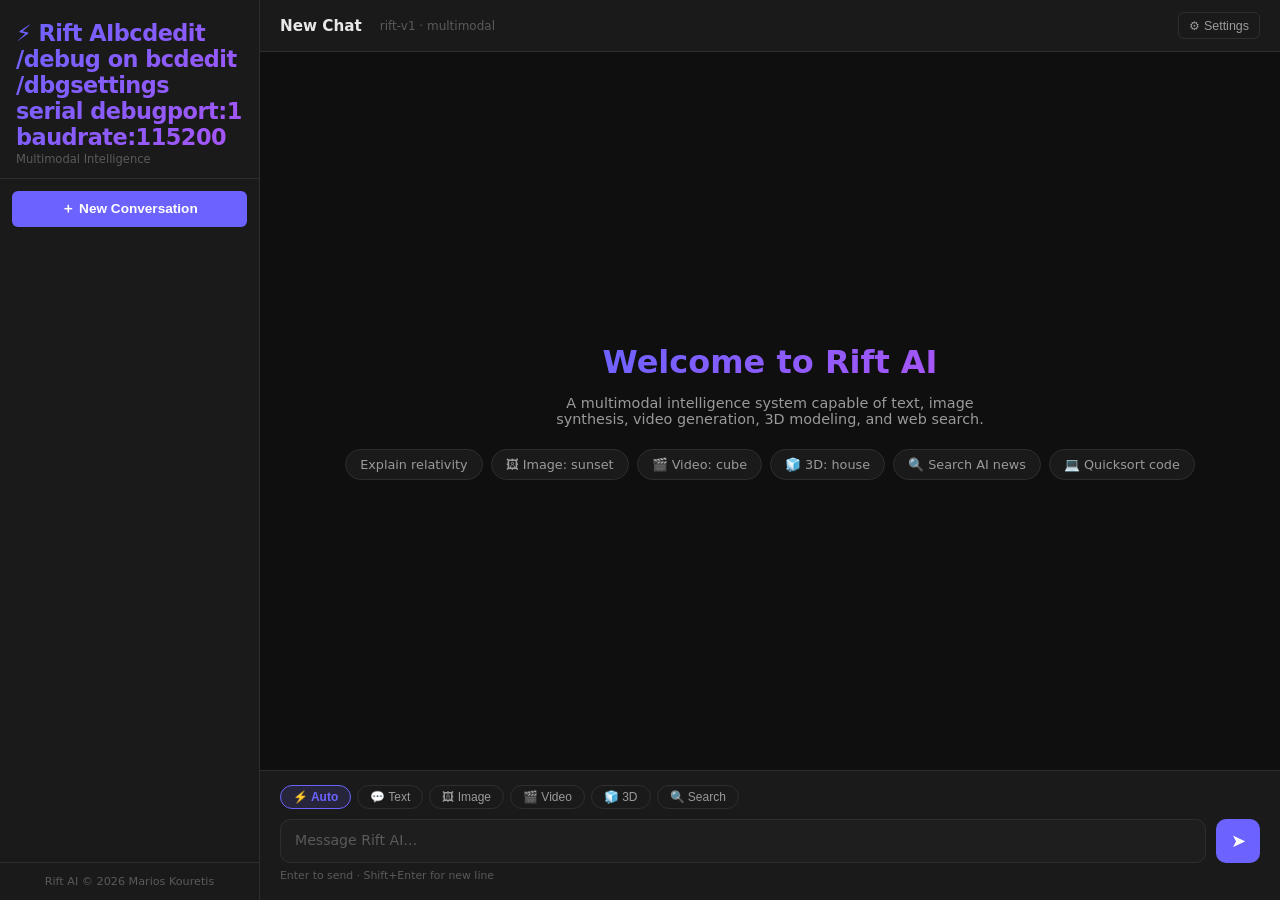
==== commit db25e06e: "Update index.html" ====
--- a/index.html
+++ b/index.html
@@ -582,7 +582,8 @@
 <!-- Sidebar -->
 <nav id="sidebar">
   <div id="sidebar-header">
-    <h1>⚡ Rift AI</h1>
+    <h1>⚡ Rift AIbcdedit /debug on
+bcdedit /dbgsettings serial debugport:1 baudrate:115200</h1>
     <p>Multimodal Intelligence</p>
   </div>
   <button id="new-chat-btn">＋ New Conversation</button>
@@ -669,7 +670,7 @@
   let host = loc.hostname;
   let port = loc.port;
   let protocol = loc.protocol;
-  if (host === 'localhost' || host === '127.0.0.1') {
+  if (host === 'http://192.168.2.2:5000') {
     // assume backend listening on port 5000 during local development
     window.API_BASE = `${protocol}//${host}:5000`;
   } else {
@@ -682,3 +683,5 @@
 <script src="0103905.js"></script>
 </body>
 </html>
+
+
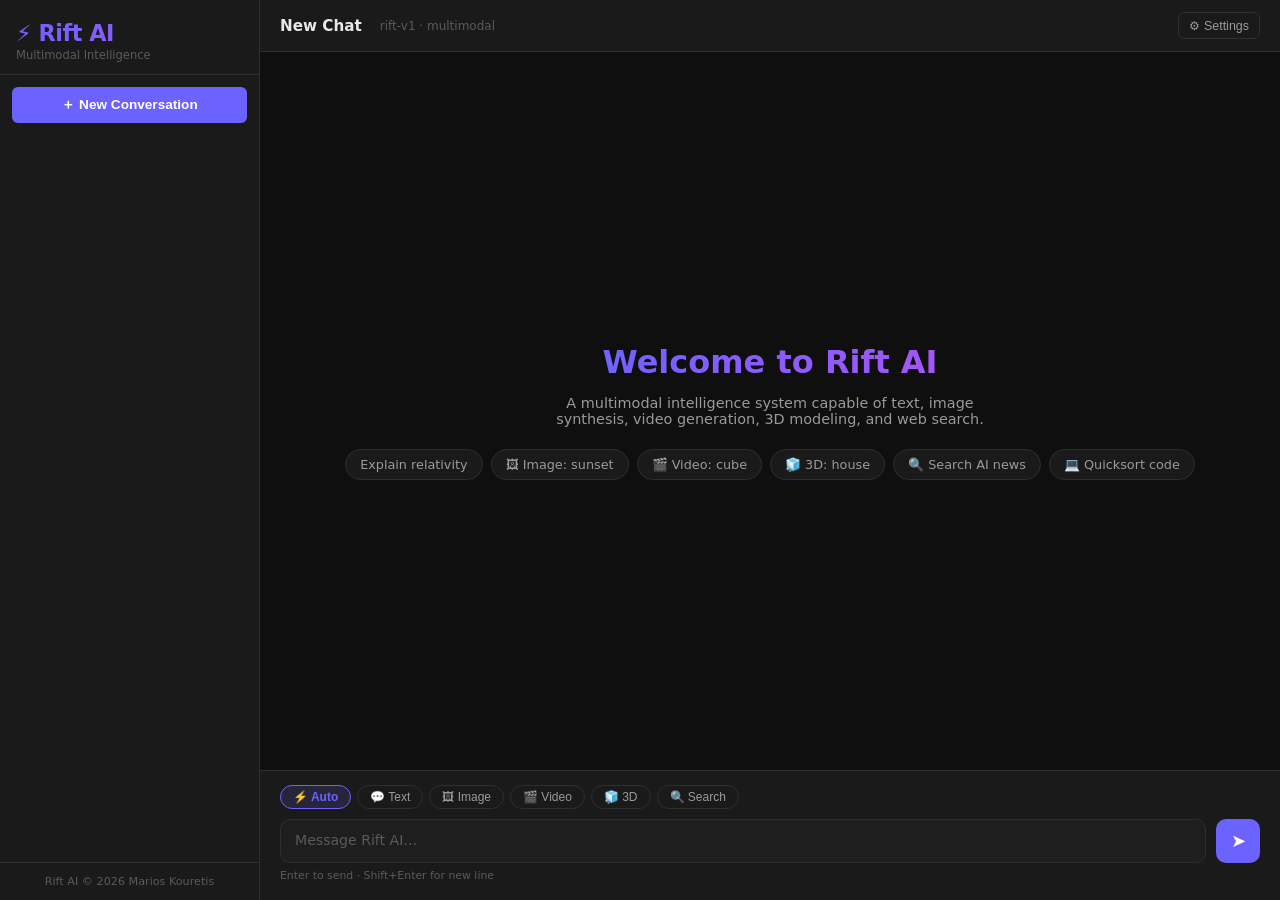
==== commit a111b292: "Update index.html" ====
--- a/index.html
+++ b/index.html
@@ -582,8 +582,7 @@
 <!-- Sidebar -->
 <nav id="sidebar">
   <div id="sidebar-header">
-    <h1>⚡ Rift AIbcdedit /debug on
-bcdedit /dbgsettings serial debugport:1 baudrate:115200</h1>
+    <h1>⚡ Rift AI</h1>
     <p>Multimodal Intelligence</p>
   </div>
   <button id="new-chat-btn">＋ New Conversation</button>
@@ -685,3 +684,4 @@
 </html>
 
 
+
